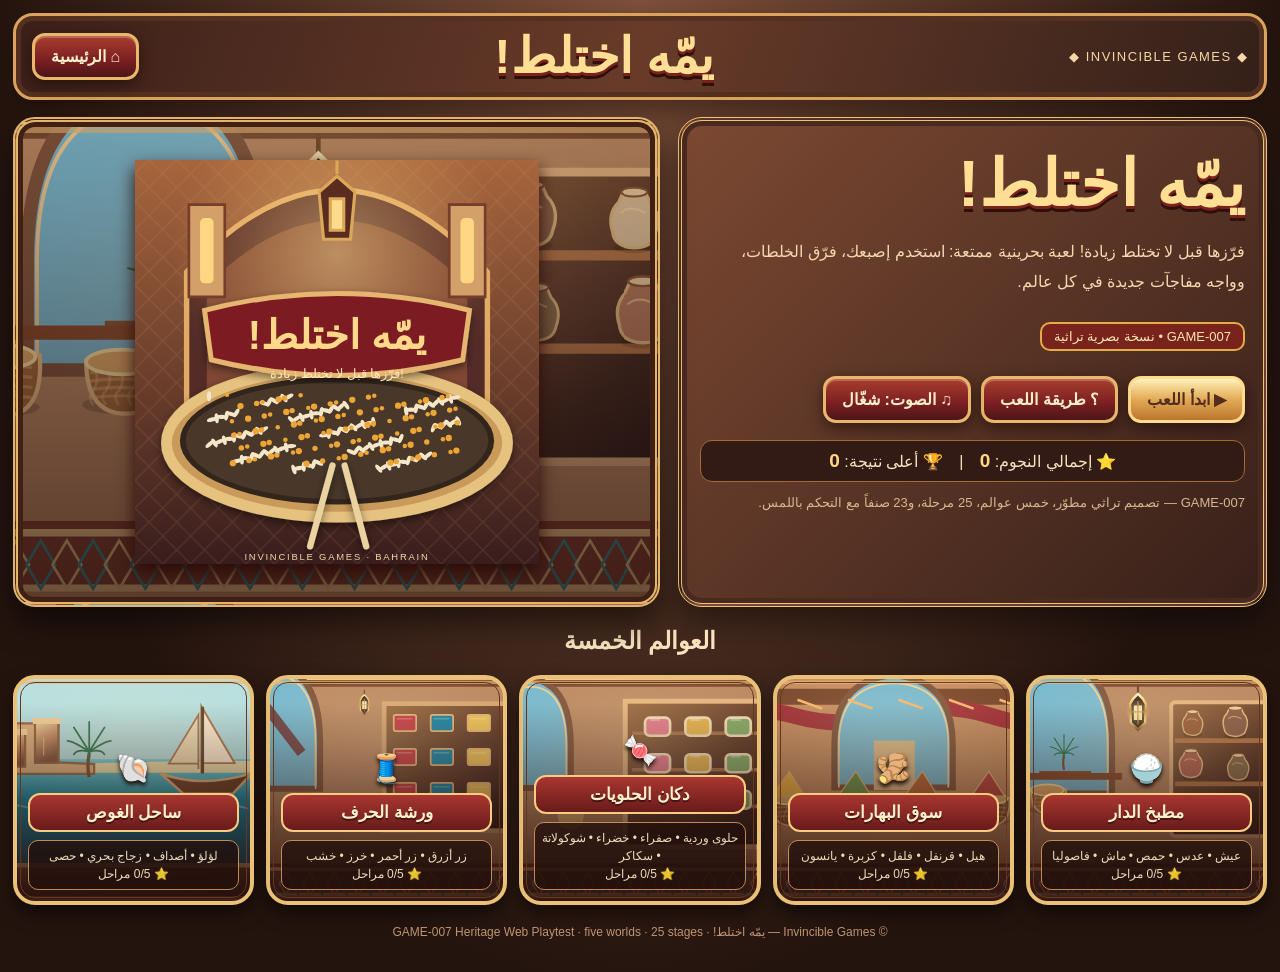
==== game-007/index.html @ e8e4588f "release(game007): stage enhanced Bahraini heritage UI and five illustrated world cards" ====
<!DOCTYPE html><html lang="ar" dir="rtl"><head><meta charset="utf-8"><meta name="viewport" content="width=device-width, initial-scale=1, maximum-scale=1, user-scalable=no"><title>يمّه اختلط! — Heritage Visual Playtest | Invincible Games</title><style>
:root{--gold:#ffd181;--cream:#f7e4bf;--red:#7b1d1f;--dark:#23140f}*{box-sizing:border-box}body{margin:0;background:radial-gradient(ellipse at 50% 10%,#6f3a25,#1d110f 75%);color:var(--cream);font-family:Tahoma,'Segoe UI',sans-serif}button{font:inherit;cursor:pointer;color:var(--cream);border:1px solid #b78043;background:linear-gradient(#81302b,#531717);box-shadow:inset 0 2px #ffffff30,0 4px 12px #0005;border-radius:13px;padding:11px 16px;font-weight:bold}button:hover{filter:brightness(1.17)}button:focus-visible{outline:3px solid #fff}button:disabled{opacity:.42;cursor:not-allowed}.gold{background:linear-gradient(#ffdb84,#c28a37);color:#4a2114;border-color:#ffe7a6}.active{outline:2px solid #ffd27e}.shell{max-width:1250px;margin:auto;padding:13px}.top{display:flex;align-items:center;justify-content:space-between;gap:9px;flex-wrap:wrap}.brand{font-size:13px;color:#f6d7a5;letter-spacing:.11em}.title{font-weight:900;font-size:clamp(24px,4.5vw,49px);color:#ffd67a;text-shadow:0 3px #721d17,0 5px #230a09}.panel{background:linear-gradient(140deg,#5c3024ee,#2a1713f5);border:2px solid #b58245;border-radius:19px;box-shadow:0 14px 35px #0007,inset 0 0 0 4px #27120c;padding:18px}.hidden{display:none!important}.hero{display:grid;grid-template-columns:1.18fr 1fr;gap:16px;min-height:490px;margin-top:17px}.heroimg{background:linear-gradient(transparent 57%,#2b1516bf),url('assets/W01_Kitchen/background.svg') center/cover;border-radius:15px;border:2px solid #b88545;min-height:380px}.hero h1{font-size:clamp(36px,5vw,66px);margin:8px 0 0;color:#ffd783;text-shadow:0 3px 0 #6d151a}.sub{color:#f4d7af;line-height:1.9}.actions{display:flex;gap:10px;flex-wrap:wrap;margin:17px 0}.worldgrid{display:grid;grid-template-columns:repeat(5,minmax(0,1fr));gap:10px}.world{padding:14px 8px;min-height:140px;display:flex;flex-direction:column;justify-content:space-between;align-items:center;gap:8px}.world .emoji{font-size:40px}.world small{font-weight:normal;opacity:.9}.world.locked{filter:grayscale(1);opacity:.68}.world.active{background:linear-gradient(#a56532,#69301e)}.strip{text-align:center;margin:15px 0;color:#dab781}.hud{display:flex;gap:9px;align-items:center;justify-content:space-between;flex-wrap:wrap;margin:13px 0}.stat{background:#331b15;border:1px solid #a56b34;padding:9px 13px;border-radius:12px;min-width:100px;text-align:center}.stat b{color:#ffd887;font-size:19px}.canvaswrap{position:relative;border:5px solid #a87540;border-radius:20px;overflow:hidden;box-shadow:0 15px 35px #0008;background:#4f372b}canvas{width:100%;display:block;aspect-ratio:1100/610;touch-action:none}.controls{display:flex;align-items:center;justify-content:space-between;gap:12px;flex-wrap:wrap;margin-top:12px}.controls .group{display:flex;align-items:center;gap:8px;flex-wrap:wrap}.helper{color:#d7b792;font-size:13px}.results{text-align:center;max-width:650px;margin:38px auto}.results h2{font-size:40px;color:#fbd079}.stars{font-size:49px;color:#ffd36e;letter-spacing:12px}.modalbg{position:fixed;inset:0;background:#130908dd;display:flex;align-items:center;justify-content:center;padding:14px;z-index:5}.modal{max-width:490px;width:100%;text-align:center}.footer{text-align:center;margin:20px;color:#bf9672;font-size:12px}input[type=range]{accent-color:#eabb6f}kbd{background:#332016;border:1px solid #b38252;padding:2px 6px;border-radius:5px} @media(max-width:760px){.hero{grid-template-columns:1fr}.heroimg{min-height:230px;order:-1}.worldgrid{grid-template-columns:repeat(2,1fr)}.world{min-height:118px}.shell{padding:8px}.hud{gap:5px}.stat{min-width:65px;padding:5px 7px;font-size:11px}.stat b{font-size:15px}.controls{justify-content:center}}
<style>
:root{--red:#84231f;--gold:#e7ab45;--ivory:#f3dbac;--wood:#512d20}
body{background:radial-gradient(ellipse at 50% 0%,#80513b,#24140e 72%)}
.shell{max-width:1320px}
.top{padding:12px 16px;background:linear-gradient(110deg,#3b2019,#683b29,#342019);border:3px solid #dba35b;border-radius:20px;box-shadow:0 12px 28px #160b0880,inset 0 0 0 5px #53301f}
.panel{border:4px double #efc478;border-radius:24px;box-shadow:0 14px 35px #0007,inset 0 0 0 5px #492a20;background:linear-gradient(135deg,#7c4932,#372019)}
.title,.hero h1,.results h2{color:#ffdf94;text-shadow:0 3px #7c211c,0 6px #2e100b}
.hero{grid-template-columns:1fr 1.1fr;gap:18px}
.heroimg{position:relative;background:linear-gradient(180deg,#200d0724,#200e0ea6),url('assets/W01_Kitchen/background.svg') center/cover;border:5px double #e4b568;border-radius:22px;box-shadow:inset 0 0 0 5px #402014,0 16px 30px #0008}
.heroimg:after{content:"";position:absolute;inset:8% 17%;background:url('../menu_art.svg') center/contain no-repeat;filter:drop-shadow(0 8px 9px #2b0b07);pointer-events:none}
button{border:3px solid #e9b76b;background:linear-gradient(#a83e30,#7a1e21 60%,#4b1617);color:#fff0ca;box-shadow:inset 0 2px #fff5d23c,0 5px 15px #17090599}
button.gold{background:linear-gradient(#fff0b7,#e2aa56,#bc762d);border-color:#ffdb8d;color:#522d1c}
.worldgrid{gap:12px}
.world{min-height:230px;position:relative;overflow:hidden;justify-content:flex-end;border:4px solid #eac177;outline:1px solid #69371d;outline-offset:-8px;border-radius:22px;box-shadow:0 9px 18px #0008;padding:11px}
.world .emoji{font-size:28px;filter:drop-shadow(0 3px 2px #1c0d08)}
.world b{display:block;width:100%;padding:7px 4px;border:2px solid #f6cc81;border-radius:12px;background:linear-gradient(#a93630,#691b1b);text-shadow:0 2px #461412;font-size:17px}
.world small{display:block;width:100%;border-radius:10px;border:1px solid #ce9559;padding:6px;background:#24110cdf;font-size:12px;line-height:1.5}
.worldgrid:not(#levelGrid) .world:nth-child(1){background-image:linear-gradient(0deg,#260f0ce6,#260f0c00 89%),url('assets/W01_Kitchen/background.svg');background-size:cover;background-position:center}
.worldgrid:not(#levelGrid) .world:nth-child(2){background-image:linear-gradient(0deg,#260f0ce6,#260f0c00 89%),url('assets/W02_Spice_Market/background.svg');background-size:cover;background-position:center}
.worldgrid:not(#levelGrid) .world:nth-child(3){background-image:linear-gradient(0deg,#260f0ce6,#260f0c00 89%),url('assets/W03_Sweets/background.svg');background-size:cover;background-position:center}
.worldgrid:not(#levelGrid) .world:nth-child(4){background-image:linear-gradient(0deg,#260f0ce6,#260f0c00 89%),url('assets/W04_Crafts/background.svg');background-size:cover;background-position:center}
.worldgrid:not(#levelGrid) .world:nth-child(5){background-image:linear-gradient(0deg,#260f0ce6,#260f0c00 89%),url('assets/W05_Pearl_Coast/background.svg');background-size:cover;background-position:center}
#levelGrid .world{min-height:170px;background:linear-gradient(125deg,#522a1d,#8b3a29)!important}
.canvaswrap{border:7px ridge #e7ab45;border-radius:24px;box-shadow:0 18px 40px #0009}
.hud .stat{border:2px solid #dba45c;background:linear-gradient(#76412e,#321c16)}
.results{border:6px double #e7b761;padding:30px}
.playtest-tag{display:inline-block;background:#79231d;color:#ffe7b0;border:2px solid #e7ab45;border-radius:10px;padding:5px 12px;font-size:13px;margin-block:8px}
@media(max-width:760px){.hero{grid-template-columns:1fr}.heroimg{min-height:250px;order:-1}.worldgrid{grid-template-columns:repeat(2,minmax(0,1fr))}.world{min-height:186px;padding:8px}.world b{font-size:14px}.world small{font-size:11px}.canvaswrap{border-width:3px}}
</style></head><body><div class="shell"><header class="top"><span class="brand">◆ INVINCIBLE GAMES ◆</span><div class="title">يمّه اختلط!</div><button id="homeBtn">⌂ الرئيسية</button></header>
<section id="menu"><div class="hero"><div class="panel"><h1>يمّه اختلط!</h1><p class="sub">فرّزها قبل لا تختلط زيادة! لعبة بحرينية ممتعة: استخدم إصبعك، فرّق الخلطات، وواجه مفاجآت جديدة في كل عالم.</p><span class="playtest-tag">GAME-007 • نسخة بصرية تراثية</span><div class="actions"><button class="gold" id="startBtn">▶ ابدأ اللعب</button><button id="helpBtn">؟ طريقة اللعب</button><button id="muteBtn">♫ الصوت: شغّال</button></div><div class="stat">⭐ إجمالي النجوم: <b id="totalStars">0</b> <span style="margin:0 12px">|</span> 🏆 أعلى نتيجة: <b id="bestScore">0</b></div><p class="helper">GAME-007 — تصميم تراثي مطوّر، خمس عوالم، 25 مرحلة، و23 صنفاً مع التحكم باللمس.</p></div><div class="heroimg" role="img" aria-label="تصميم تراثي بحريني للجدة والطفل وشعار اللعبة"></div></div><h2 style="text-align:center">العوالم الخمسة</h2><div class="worldgrid" id="worldGrid"></div></section>
<section id="levels" class="hidden"><div class="panel" style="text-align:center;margin-top:20px"><h2 id="levelWorldTitle" class="title"></h2><p class="sub">اختر المرحلة — النجوم والتقدم محفوظة على جهازك</p><div id="levelGrid" class="worldgrid" style="margin:20px 0"></div><div class="actions" style="justify-content:center"><button id="backWorlds">← العوالم</button></div></div></section><section id="game" class="hidden"><div class="hud"><div class="stat">🌍 <span id="worldLabel">مطبخ الدار</span></div><div class="stat">مرحلة <b id="levelLabel">1</b></div><div class="stat">⏳ <b id="timeLabel">01:00</b></div><div class="stat">🏆 <b id="scoreLabel">0</b></div><div class="stat">🔥 كومبو <b id="comboLabel">0</b></div><button id="pauseBtn">Ⅱ إيقاف</button></div><div class="canvaswrap"><canvas id="board" width="1100" height="610" aria-label="منطقة اللعب لفرز الأشياء بسحب الإصبع أو الماوس"></canvas></div><div class="controls"><div class="group"><strong>☝️ اسحب بإصبعك أو الماوس لدفع الأشياء — يدعم أكثر من إصبع</strong></div><div class="group"><button id="restartBtn">↻ إعادة</button><button id="finishBtn">إنهاء الجولة</button></div></div><p class="helper" id="modeHelp"></p></section>
<section id="results" class="hidden"><div class="panel results"><h2 id="resultTitle">خلصت الجولة!</h2><div class="stars" id="stars">★★★</div><h2>🏆 <span id="finalScore">0</span></h2><p id="resultDetails" class="sub"></p><div class="actions" style="justify-content:center"><button class="gold" id="nextBtn">المستوى التالي ←</button><button id="againBtn">↻ العب مرة ثانية</button><button id="returnBtn">⌂ العوالم</button></div></div></section><div class="footer">© Invincible Games — يمّه اختلط! · GAME-007 Heritage Web Playtest · five worlds · 25 stages</div></div>
<div class="modalbg hidden" id="modal"><div class="panel modal"><h2 id="modalTitle">طريقة اللعب</h2><p id="modalBody" class="sub"></p><button class="gold" id="closeModal">تمام</button></div></div>
<script>
(()=>{'use strict';const $=id=>document.getElementById(id),W=1100,H=610,c=$('board'),cx=c.getContext('2d');const worlds=[
{name:'مطبخ الدار',icon:'🍚',sub:'عيش • عدس • حمص • ماش • فاصوليا',types:[['عيش','#f2e6ca','rice'],['عدس','#f4a535','round'],['حمص','#dfc589','round'],['ماش','#8eae57','oval'],['فاصوليا','#a83a45','oval']],bg:['#6c4832','#38241d']},
{name:'سوق البهارات',icon:'🫚',sub:'هيل • قرنفل • فلفل • كزبرة • يانسون',types:[['هيل','#acb66b','oval'],['قرنفل','#6d3120','long'],['فلفل','#342722','round'],['كزبرة','#ceaf62','round'],['يانسون','#9b6b38','star']],bg:['#77452b','#3b211a']},
{name:'دكان الحلويات',icon:'🍬',sub:'حلوى وردية • صفراء • خضراء • شوكولاتة • سكاكر',types:[['حلوى وردية','#ee7898','square'],['حلوى صفراء','#eac747','square'],['حلوى خضراء','#96bb6b','square'],['شوكولاتة','#6b3e2d','square'],['سكاكر','#f47e35','round']],bg:['#874b5d','#392338']},
{name:'ورشة الحرف',icon:'🧵',sub:'زر أزرق • زر أحمر • خرز • خشب',types:[['زر أزرق','#358fc1','button'],['زر أحمر','#df555b','button'],['خرز لؤلؤي','#f1e6cf','round'],['خرز خشبي','#ba8b55','button']],bg:['#845c42','#403024']},
{name:'ساحل الغوص',icon:'🐚',sub:'لؤلؤ • أصداف • زجاج بحري • حصى',types:[['لؤلؤ','#f2ebd8','round'],['أصداف','#eac29a','shell'],['زجاج بحري','#49b6bd','square'],['حصى','#94877a','oval']],bg:['#446c77','#24434c']}
];
let save={unlocked:0,stars:{},best:0};try{Object.assign(save,JSON.parse(localStorage.getItem('yimma_save')||'{}'))}catch(e){}const persist=()=>{try{localStorage.setItem('yimma_save',JSON.stringify(save))}catch(e){}};let scene='menu',world=0,level=1,muted=false,paused=false,active=new Map(),grabbing=new Map(),grains=[],particles=[],score=0,combo=0,correct=0,wrong=0,time=60,dropTime=0,last=performance.now(),audio=null;
function sound(freq=500,dur=.07,kind='sine',vol=.028){if(muted)return;try{audio??=new(window.AudioContext||window.webkitAudioContext)();let o=audio.createOscillator(),g=audio.createGain();o.type=kind;o.frequency.setValueAtTime(freq,audio.currentTime);o.frequency.exponentialRampToValueAtTime(Math.max(freq*.65,40),audio.currentTime+dur);g.gain.setValueAtTime(vol,audio.currentTime);g.gain.exponentialRampToValueAtTime(.0001,audio.currentTime+dur);o.connect(g);g.connect(audio.destination);o.start();o.stop(audio.currentTime+dur)}catch(e){}}
function view(name){scene=name;['menu','levels','game','results'].forEach(id=>$(id).classList.toggle('hidden',id!==name));$('homeBtn').style.visibility=name==='menu'?'hidden':'visible'}function refreshMenu(){
 let total=Object.values(save.stars||{}).reduce((a,b)=>a+b,0);
 $('totalStars').textContent=total;
 $('bestScore').textContent=save.best;
 let html='';
 worlds.forEach((w,i)=>{let cleared=0;for(let l=1;l<=5;l++)if((save.stars[i+'-'+l]||0)>0)cleared++;html+='<button class="world" data-world="'+i+'"><span class="emoji">'+w.icon+'</span><b>'+w.name+'</b><small>'+w.sub+'<br>⭐ '+cleared+'/5 مراحل</small></button>';});
 $('worldGrid').innerHTML=html;
 document.querySelectorAll('[data-world]').forEach(b=>b.onclick=()=>showLevels(+b.dataset.world));
}
function showLevels(w){
 world=w;scene='levels';view('levels');
 $('levelWorldTitle').textContent=worlds[w].icon+' '+worlds[w].name;
 let html='';
 for(let l=1;l<=5;l++){
  let unlocked=l===1||(save.stars[w+'-'+(l-1)]||0)>0;
  let stars=save.stars[w+'-'+l]||0;
  html+='<button data-stage="'+l+'" class="world '+(unlocked?'':'locked')+'" '+(unlocked?'':'disabled')+'><b>المرحلة '+l+'</b><span class="emoji">'+(unlocked?'⭐':'🔒')+'</span><small>'+(stars?'★'.repeat(stars)+'☆'.repeat(3-stars):unlocked?'جاهزة للعب':'مقفلة')+'</small></button>';
 }
 $('levelGrid').innerHTML=html;
 document.querySelectorAll('[data-stage]').forEach(b=>b.onclick=()=>begin(w,+b.dataset.stage));
}
$('backWorlds').onclick=()=>{view('menu');refreshMenu()};
function showModal(t,body){$('modalTitle').textContent=t;$('modalBody').textContent=body;$('modal').classList.remove('hidden')}$('closeModal').onclick=()=>$('modal').classList.add('hidden');$('helpBtn').onclick=()=>showModal('شلون تلعب؟','المس الحبة واسحبها مباشرةً إلى الصندوق المطابق، أو مرّر إصبعك لدفع عدة حبات معاً. تقدر تلعب بإصبعين أو أكثر، وعلى الكمبيوتر تستخدم الماوس. العودين انشالوا بالكامل.');$('muteBtn').onclick=()=>{muted=!muted;$('muteBtn').textContent=muted?'♪ الصوت: مطفي':'♫ الصوت: شغّال'};
$('modeHelp').textContent='المس واسحب لدفع الحبوب مباشرة إلى صندوقها الصحيح — بدون عيدان.';
const rand=(a,b)=>a+Math.random()*(b-a),clamp=(n,a,b)=>Math.min(b,Math.max(a,n));function addGrain(){let t=Math.floor(Math.random()*worlds[world].types.length);grains.push({x:rand(270,825),y:rand(76,315),vx:rand(-8,8),vy:rand(-8,8),angle:rand(0,6.28),type:t,age:0,done:false,r:world===3?7.4:world===4?7:5.5})}function begin(w=world,l=level){world=w;level=l;time=Math.max(42,80-world*4-level*7);score=0;correct=wrong=combo=0;dropTime=5;grains=[];particles=[];active.clear();grabbing.clear();for(let i=0;i<64+world*10+level*3;i++)addGrain();$('worldLabel').textContent=worlds[world].name;$('levelLabel').textContent=level;paused=false;view('game');updateHud();sound(620,.22,'triangle')}
function start(){begin(world,level)}$('startBtn').onclick=()=>{view('menu');document.getElementById('worldGrid').scrollIntoView({behavior:'smooth'});};$('homeBtn').onclick=()=>{paused=false;view('menu');refreshMenu()};$('restartBtn').onclick=start;$('pauseBtn').onclick=()=>{paused=!paused;$('pauseBtn').textContent=paused?'▶ متابعة':'Ⅱ إيقاف'};$('finishBtn').onclick=()=>finish();$('againBtn').onclick=start;$('returnBtn').onclick=()=>showLevels(world);$('nextBtn').onclick=()=>{if(level>=5){showLevels(world)}else begin(world,level+1)};
function updateHud(){$('timeLabel').textContent=`${String(Math.floor(time/60)).padStart(2,'0')}:${String(Math.max(0,Math.ceil(time)%60)).padStart(2,'0')}`;$('scoreLabel').textContent=score.toLocaleString('en');$('comboLabel').textContent=combo}
function finish(){if(scene!=='game')return;let ratio=correct/Math.max(correct+wrong,1),target=16+level*3,stars=correct>=target?(ratio>=.9&&wrong===0?3:ratio>=.7?2:1):0;let key=world+'-'+level;save.stars[key]=Math.max(save.stars[key]||0,stars);save.best=Math.max(save.best,score);if(stars>0)save.unlocked=4;persist();$('stars').textContent='★'.repeat(stars)+'☆'.repeat(3-stars);$('resultTitle').textContent=stars?'يعطيك العافية!':'يمّه! حاول مرة ثانية';$('finalScore').textContent=score.toLocaleString('en');$('resultDetails').textContent=`${worlds[world].name} · المرحلة ${level} · فرز صحيح: ${correct} · أخطاء: ${wrong} · دقة: ${Math.round(ratio*100)}٪`;$('nextBtn').disabled=stars===0;$('nextBtn').textContent=level===5?'العالم التالي ←':'المرحلة التالية ←';view('results');sound(stars?880:260,.4,'triangle',.07)}
function pointer(e){let r=c.getBoundingClientRect();return{x:(e.clientX-r.left)*W/r.width,y:(e.clientY-r.top)*H/r.height}}
function sweep(a,b){let dx=b.x-a.x,dy=b.y-a.y,d=Math.hypot(dx,dy);if(d<.3)return;let ux=dx/d,uy=dy/d,steps=Math.max(1,Math.ceil(d/16));for(let step=1;step<=steps;step++){let px=a.x+dx*step/steps,py=a.y+dy*step/steps;for(let g of grains){let xx=g.x-px,yy=g.y-py,dist=Math.hypot(xx,yy),reach=27+g.r;if(dist>=reach)continue;let nx=dist>.01?xx/dist:ux,ny=dist>.01?yy/dist:uy,amount=Math.min(7,(reach-dist)*.5);g.x+=nx*amount+ux*Math.min(7,d/steps*.35);g.y+=ny*amount+uy*Math.min(7,d/steps*.35);g.vx+=ux*Math.min(190,d*1.6);g.vy+=uy*Math.min(190,d*1.6)}}}
c.addEventListener('pointerdown',e=>{if(scene!=='game'||paused)return;e.preventDefault();c.setPointerCapture(e.pointerId);let p=pointer(e);active.set(e.pointerId,p);let closest=null,dmin=32;for(let g of grains){if(g.done)continue;let d=Math.hypot(g.x-p.x,g.y-p.y);if(d<dmin){closest=g;dmin=d}}if(closest)grabbing.set(e.pointerId,closest)});
c.addEventListener('pointermove',e=>{if(!active.has(e.pointerId)||paused)return;e.preventDefault();let p=pointer(e),g=grabbing.get(e.pointerId);if(g&&!g.done){g.x=clamp(p.x,24,1076);g.y=clamp(p.y,37,572);g.vx=0;g.vy=0}else sweep(active.get(e.pointerId),p);active.set(e.pointerId,p)});
['pointerup','pointercancel','lostpointercapture'].forEach(ev=>c.addEventListener(ev,e=>{active.delete(e.pointerId);grabbing.delete(e.pointerId)}));
addEventListener('keydown',e=>{if(scene==='game'&&e.key==='Escape')$('pauseBtn').click()});
function update(dt){time-=dt;dropTime-=dt;if(time<=0){time=0;finish();return}if(correct>=16+level*3){finish();return}if(dropTime<=0){dropTime=Math.max(2.6,6-world*.48-level*.23);if(grains.length<235)for(let i=0;i<10+world*2;i++)addGrain();sound(300,.045,'triangle',.01)}for(let g of grains){if(g.done)continue;g.age+=dt;g.vx*=Math.pow(.87,dt*60);g.vy*=Math.pow(.87,dt*60);g.x+=g.vx*dt;g.y+=g.vy*dt;g.x=clamp(g.x,24,1076);g.y=clamp(g.y,37,572);
// Three collection bays at the bottom: objects must be deliberately pushed into a matching bay.
if(g.y>505 && g.x>20 && g.x<1080){let bay=Math.floor((g.x-20)/214),max=worlds[world].types.length;if(bay>=max)bay=-1;if(bay>=0){g.done=true;let ok=bay===g.type;if(ok){correct++;combo++;score+=100+Math.min(combo,20)*12;sound(680+combo*22,.075,'sine',.025)}else{wrong++;combo=0;score=Math.max(0,score-45);sound(190,.13,'triangle',.026)}for(let i=0;i<6;i++)particles.push({x:g.x,y:g.y,vx:rand(-80,80),vy:rand(-110,-20),life:.5,color:ok?'#ffe08d':'#e85f56'});}}
}
grains=grains.filter(g=>!g.done);for(let p of particles){p.x+=p.vx*dt;p.y+=p.vy*dt;p.life-=dt}particles=particles.filter(p=>p.life>0);updateHud()}
function rr(x,y,w,h,r,fill){cx.fillStyle=fill;cx.beginPath();cx.roundRect(x,y,w,h,r);cx.fill()}function txt(str,x,y,size=20,color='#fff2db',align='center'){cx.font=`bold ${size}px Tahoma, sans-serif`;cx.textAlign=align;cx.fillStyle=color;cx.fillText(str,x,y)}function drawGrain(g){let type=worlds[world].types[g.type],shape=type[2];cx.save();cx.translate(g.x,g.y);cx.rotate(g.angle);cx.shadowColor='#16090399';cx.shadowBlur=3;cx.shadowOffsetY=2;cx.fillStyle=type[1];cx.beginPath();if(shape==='rice'||shape==='oval'||shape==='long'){cx.ellipse(0,0,shape==='rice'?8:shape==='long'?9:7,shape==='rice'?2.8:shape==='long'?3:4.8,0,0,Math.PI*2);cx.fill()}else if(shape==='star'){for(let k=0;k<8;k++){let a=k*Math.PI/4;cx.moveTo(0,0);cx.lineTo(Math.cos(a)*10,Math.sin(a)*10)}cx.fill()}else if(shape==='square'){rr(-6,-6,12,12,3,type[1])}else if(shape==='shell'){cx.ellipse(0,0,8,6,0,0,Math.PI*2);cx.fill();cx.strokeStyle='#9f7656';cx.lineWidth=.65;for(let i=-2;i<=2;i++){cx.beginPath();cx.moveTo(0,5);cx.lineTo(i*3,-4);cx.stroke()}}else{cx.arc(0,0,g.r,0,Math.PI*2);cx.fill();if(shape==='button'){cx.fillStyle='#e1bc99';cx.beginPath();cx.arc(-2,0,1,0,Math.PI*2);cx.arc(2,0,1,0,Math.PI*2);cx.fill()}}cx.shadowBlur=0;cx.globalAlpha=.34;cx.fillStyle='#fff';cx.beginPath();cx.ellipse(-1.7,-1.7,2,1,0,0,6.283);cx.fill();cx.restore()}
function render(){if(scene!=='game')return;const w=worlds[world],gr=cx.createLinearGradient(0,0,1100,610);gr.addColorStop(0,w.bg[0]);gr.addColorStop(1,w.bg[1]);rr(0,0,W,H,0,'#22130d');rr(11,10,1078,590,15,'#ab7844');rr(20,19,1060,573,10,gr);cx.strokeStyle='#ffffff09';for(let i=0;i<19;i++){cx.beginPath();cx.moveTo(25,25+i*31);cx.lineTo(1070,25+i*31);cx.stroke()}rr(238,35,624,34,9,'#2e1716bc');txt(`✦ ${w.name} ✦     —     خلّص الفرز قبل الوقت!`,550,58,18,'#f7d69b');
// Four or five distinct collection bays, matching the full 23-type game.
for(let i=0;i<worlds[world].types.length;i++){
 let bx=20+i*214,type=w.types[i];
 rr(bx,500,202,82,13,'#160c0ad9');
 cx.strokeStyle='#d8a44d';cx.lineWidth=3;cx.strokeRect(bx+4,504,194,74);
 txt(type[0],bx+101,527,worlds[world].types.length===5?16:20,'#fff0d0');
 rr(bx+65,546,72,6,3,type[1]);
}
txt('اسحب الأصناف إلى الصندوق المطابق',550,466,17,'#ecd4b0');
for(let g of grains)drawGrain(g);for(let p of particles){cx.globalAlpha=Math.max(0,p.life*2);cx.fillStyle=p.color;cx.beginPath();cx.arc(p.x,p.y,3,0,6.283);cx.fill()}cx.globalAlpha=1;for(let p of active.values()){cx.beginPath();cx.arc(p.x,p.y,27,0,Math.PI*2);cx.strokeStyle='#ffdb8a99';cx.lineWidth=3;cx.stroke()}if(paused){rr(0,0,W,H,0,'#100907bb');txt('اللعبة متوقفة',550,282,46,'#ffe0a1');txt('اضغط متابعة عشان تكمل',550,325,21)}}function loop(now){let dt=Math.min(.033,(now-last)/1000);last=now;if(scene==='game'){if(!paused)update(dt);render()}requestAnimationFrame(loop)}refreshMenu();requestAnimationFrame(loop);
})();</script></body></html>
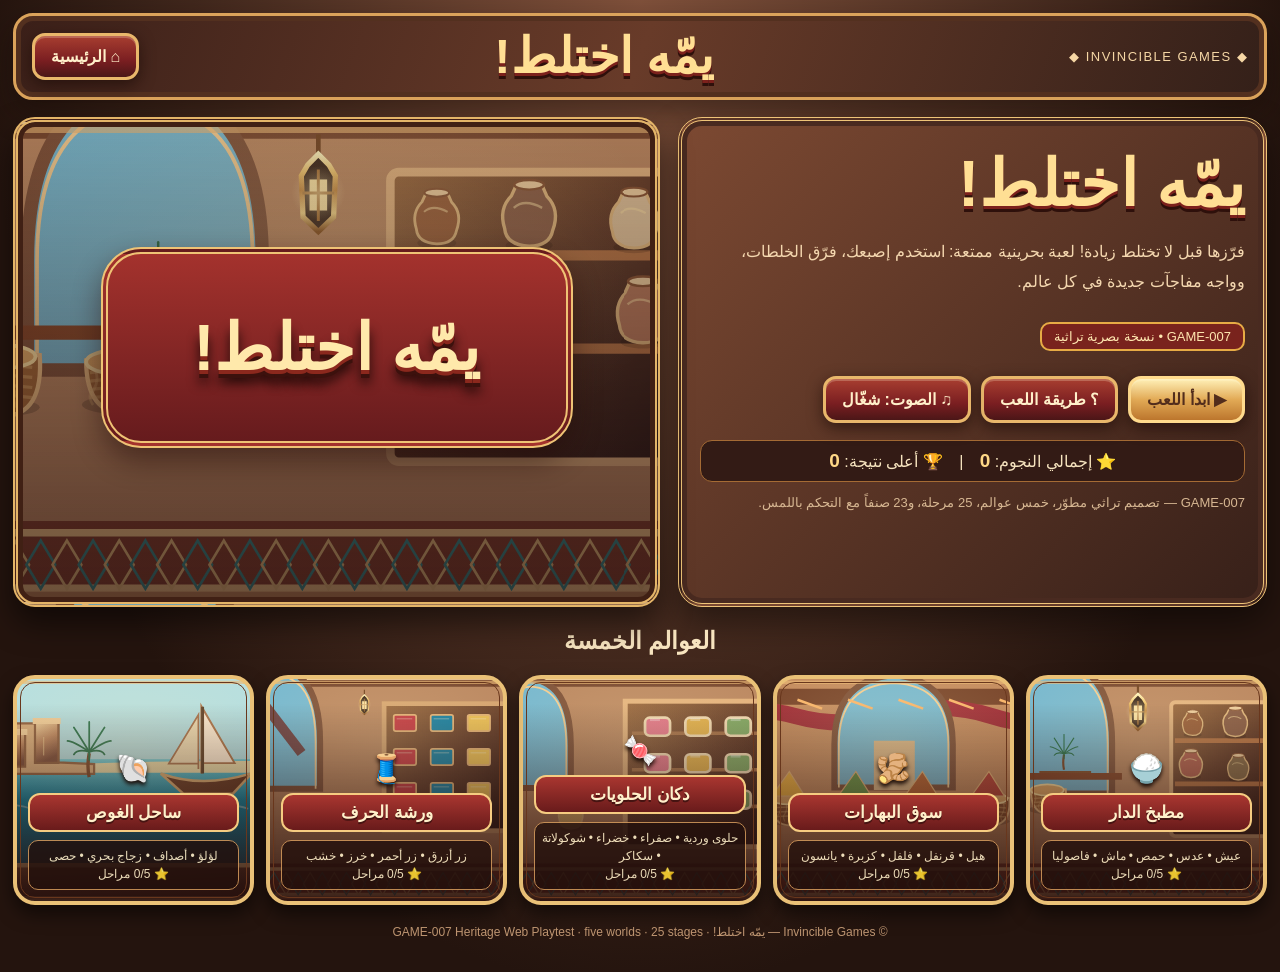
==== commit e6b1a0ee: "art(game007): remove legacy crossed-stick emblem from updated touch-only menu" ====
--- a/game-007/index.html
+++ b/game-007/index.html
@@ -9,7 +9,7 @@
 .title,.hero h1,.results h2{color:#ffdf94;text-shadow:0 3px #7c211c,0 6px #2e100b}
 .hero{grid-template-columns:1fr 1.1fr;gap:18px}
 .heroimg{position:relative;background:linear-gradient(180deg,#200d0724,#200e0ea6),url('assets/W01_Kitchen/background.svg') center/cover;border:5px double #e4b568;border-radius:22px;box-shadow:inset 0 0 0 5px #402014,0 16px 30px #0008}
-.heroimg:after{content:"";position:absolute;inset:8% 17%;background:url('../menu_art.svg') center/contain no-repeat;filter:drop-shadow(0 8px 9px #2b0b07);pointer-events:none}
+.heroimg:after{content:"يمّه اختلط!";position:absolute;inset:26% 13% 32%;display:flex;align-items:center;justify-content:center;direction:rtl;font-size:clamp(34px,5vw,70px);font-weight:900;color:#ffe9ab;text-shadow:0 4px #8b281d,0 8px #3c110d,0 13px 12px #1f0907;background:linear-gradient(#a4322d,#661b1d);border:7px double #efc375;border-radius:40px;box-shadow:0 13px 28px #220b087d;pointer-events:none}
 button{border:3px solid #e9b76b;background:linear-gradient(#a83e30,#7a1e21 60%,#4b1617);color:#fff0ca;box-shadow:inset 0 2px #fff5d23c,0 5px 15px #17090599}
 button.gold{background:linear-gradient(#fff0b7,#e2aa56,#bc762d);border-color:#ffdb8d;color:#522d1c}
 .worldgrid{gap:12px}
@@ -41,6 +41,20 @@
 {name:'ورشة الحرف',icon:'🧵',sub:'زر أزرق • زر أحمر • خرز • خشب',types:[['زر أزرق','#358fc1','button'],['زر أحمر','#df555b','button'],['خرز لؤلؤي','#f1e6cf','round'],['خرز خشبي','#ba8b55','button']],bg:['#845c42','#403024']},
 {name:'ساحل الغوص',icon:'🐚',sub:'لؤلؤ • أصداف • زجاج بحري • حصى',types:[['لؤلؤ','#f2ebd8','round'],['أصداف','#eac29a','shell'],['زجاج بحري','#49b6bd','square'],['حصى','#94877a','oval']],bg:['#446c77','#24434c']}
 ];
+const assetWorlds=["W01_Kitchen","W02_Spice_Market","W03_Sweets","W04_Crafts","W05_Pearl_Coast"];
+const assetKinds=[
+ ["Rice","Lentil","Chickpea","MungBean","KidneyBean"],
+ ["Cardamom","Clove","Peppercorn","Coriander","StarAnise"],
+ ["PinkSweet","YellowSweet","GreenSweet","Chocolate","CandyBall"],
+ ["BlueButton","RedButton","PearlBead","WoodBead"],
+ ["Pearl","Shell","SeaGlass","Stone"]
+];
+const visualAssets=assetWorlds.map((folder,i)=>{
+  const root="assets/"+folder+"/";
+  const load=p=>{const im=new Image();im.src=root+p;return im};
+  return {background:load("background.svg"),tray:load("tray.svg"),basket:load("basket_1.svg"),items:assetKinds[i].map(k=>load("item_"+k+".svg"))};
+});
+const hasImage=im=>im&&im.complete&&im.naturalWidth>0;
 let save={unlocked:0,stars:{},best:0};try{Object.assign(save,JSON.parse(localStorage.getItem('yimma_save')||'{}'))}catch(e){}const persist=()=>{try{localStorage.setItem('yimma_save',JSON.stringify(save))}catch(e){}};let scene='menu',world=0,level=1,muted=false,paused=false,active=new Map(),grabbing=new Map(),grains=[],particles=[],score=0,combo=0,correct=0,wrong=0,time=60,dropTime=0,last=performance.now(),audio=null;
 function sound(freq=500,dur=.07,kind='sine',vol=.028){if(muted)return;try{audio??=new(window.AudioContext||window.webkitAudioContext)();let o=audio.createOscillator(),g=audio.createGain();o.type=kind;o.frequency.setValueAtTime(freq,audio.currentTime);o.frequency.exponentialRampToValueAtTime(Math.max(freq*.65,40),audio.currentTime+dur);g.gain.setValueAtTime(vol,audio.currentTime);g.gain.exponentialRampToValueAtTime(.0001,audio.currentTime+dur);o.connect(g);g.connect(audio.destination);o.start();o.stop(audio.currentTime+dur)}catch(e){}}
 function view(name){scene=name;['menu','levels','game','results'].forEach(id=>$(id).classList.toggle('hidden',id!==name));$('homeBtn').style.visibility=name==='menu'?'hidden':'visible'}function refreshMenu(){
@@ -67,7 +81,7 @@
 $('backWorlds').onclick=()=>{view('menu');refreshMenu()};
 function showModal(t,body){$('modalTitle').textContent=t;$('modalBody').textContent=body;$('modal').classList.remove('hidden')}$('closeModal').onclick=()=>$('modal').classList.add('hidden');$('helpBtn').onclick=()=>showModal('شلون تلعب؟','المس الحبة واسحبها مباشرةً إلى الصندوق المطابق، أو مرّر إصبعك لدفع عدة حبات معاً. تقدر تلعب بإصبعين أو أكثر، وعلى الكمبيوتر تستخدم الماوس. العودين انشالوا بالكامل.');$('muteBtn').onclick=()=>{muted=!muted;$('muteBtn').textContent=muted?'♪ الصوت: مطفي':'♫ الصوت: شغّال'};
 $('modeHelp').textContent='المس واسحب لدفع الحبوب مباشرة إلى صندوقها الصحيح — بدون عيدان.';
-const rand=(a,b)=>a+Math.random()*(b-a),clamp=(n,a,b)=>Math.min(b,Math.max(a,n));function addGrain(){let t=Math.floor(Math.random()*worlds[world].types.length);grains.push({x:rand(270,825),y:rand(76,315),vx:rand(-8,8),vy:rand(-8,8),angle:rand(0,6.28),type:t,age:0,done:false,r:world===3?7.4:world===4?7:5.5})}function begin(w=world,l=level){world=w;level=l;time=Math.max(42,80-world*4-level*7);score=0;correct=wrong=combo=0;dropTime=5;grains=[];particles=[];active.clear();grabbing.clear();for(let i=0;i<64+world*10+level*3;i++)addGrain();$('worldLabel').textContent=worlds[world].name;$('levelLabel').textContent=level;paused=false;view('game');updateHud();sound(620,.22,'triangle')}
+const rand=(a,b)=>a+Math.random()*(b-a),clamp=(n,a,b)=>Math.min(b,Math.max(a,n));function addGrain(){let t=Math.floor(Math.random()*worlds[world].types.length);grains.push({x:rand(270,825),y:rand(76,315),vx:rand(-8,8),vy:rand(-8,8),angle:rand(0,6.28),type:t,age:0,done:false,r:world===0?8:world===1?11:world===2?14:16})}function begin(w=world,l=level){world=w;level=l;time=Math.max(42,80-world*4-level*7);score=0;correct=wrong=combo=0;dropTime=5;grains=[];particles=[];active.clear();grabbing.clear();for(let i=0;i<42+world*8+level*3;i++)addGrain();$('worldLabel').textContent=worlds[world].name;$('levelLabel').textContent=level;paused=false;view('game');updateHud();sound(620,.22,'triangle')}
 function start(){begin(world,level)}$('startBtn').onclick=()=>{view('menu');document.getElementById('worldGrid').scrollIntoView({behavior:'smooth'});};$('homeBtn').onclick=()=>{paused=false;view('menu');refreshMenu()};$('restartBtn').onclick=start;$('pauseBtn').onclick=()=>{paused=!paused;$('pauseBtn').textContent=paused?'▶ متابعة':'Ⅱ إيقاف'};$('finishBtn').onclick=()=>finish();$('againBtn').onclick=start;$('returnBtn').onclick=()=>showLevels(world);$('nextBtn').onclick=()=>{if(level>=5){showLevels(world)}else begin(world,level+1)};
 function updateHud(){$('timeLabel').textContent=`${String(Math.floor(time/60)).padStart(2,'0')}:${String(Math.max(0,Math.ceil(time)%60)).padStart(2,'0')}`;$('scoreLabel').textContent=score.toLocaleString('en');$('comboLabel').textContent=combo}
 function finish(){if(scene!=='game')return;let ratio=correct/Math.max(correct+wrong,1),target=16+level*3,stars=correct>=target?(ratio>=.9&&wrong===0?3:ratio>=.7?2:1):0;let key=world+'-'+level;save.stars[key]=Math.max(save.stars[key]||0,stars);save.best=Math.max(save.best,score);if(stars>0)save.unlocked=4;persist();$('stars').textContent='★'.repeat(stars)+'☆'.repeat(3-stars);$('resultTitle').textContent=stars?'يعطيك العافية!':'يمّه! حاول مرة ثانية';$('finalScore').textContent=score.toLocaleString('en');$('resultDetails').textContent=`${worlds[world].name} · المرحلة ${level} · فرز صحيح: ${correct} · أخطاء: ${wrong} · دقة: ${Math.round(ratio*100)}٪`;$('nextBtn').disabled=stars===0;$('nextBtn').textContent=level===5?'العالم التالي ←':'المرحلة التالية ←';view('results');sound(stars?880:260,.4,'triangle',.07)}
@@ -82,15 +96,15 @@
 if(g.y>505 && g.x>20 && g.x<1080){let bay=Math.floor((g.x-20)/214),max=worlds[world].types.length;if(bay>=max)bay=-1;if(bay>=0){g.done=true;let ok=bay===g.type;if(ok){correct++;combo++;score+=100+Math.min(combo,20)*12;sound(680+combo*22,.075,'sine',.025)}else{wrong++;combo=0;score=Math.max(0,score-45);sound(190,.13,'triangle',.026)}for(let i=0;i<6;i++)particles.push({x:g.x,y:g.y,vx:rand(-80,80),vy:rand(-110,-20),life:.5,color:ok?'#ffe08d':'#e85f56'});}}
 }
 grains=grains.filter(g=>!g.done);for(let p of particles){p.x+=p.vx*dt;p.y+=p.vy*dt;p.life-=dt}particles=particles.filter(p=>p.life>0);updateHud()}
-function rr(x,y,w,h,r,fill){cx.fillStyle=fill;cx.beginPath();cx.roundRect(x,y,w,h,r);cx.fill()}function txt(str,x,y,size=20,color='#fff2db',align='center'){cx.font=`bold ${size}px Tahoma, sans-serif`;cx.textAlign=align;cx.fillStyle=color;cx.fillText(str,x,y)}function drawGrain(g){let type=worlds[world].types[g.type],shape=type[2];cx.save();cx.translate(g.x,g.y);cx.rotate(g.angle);cx.shadowColor='#16090399';cx.shadowBlur=3;cx.shadowOffsetY=2;cx.fillStyle=type[1];cx.beginPath();if(shape==='rice'||shape==='oval'||shape==='long'){cx.ellipse(0,0,shape==='rice'?8:shape==='long'?9:7,shape==='rice'?2.8:shape==='long'?3:4.8,0,0,Math.PI*2);cx.fill()}else if(shape==='star'){for(let k=0;k<8;k++){let a=k*Math.PI/4;cx.moveTo(0,0);cx.lineTo(Math.cos(a)*10,Math.sin(a)*10)}cx.fill()}else if(shape==='square'){rr(-6,-6,12,12,3,type[1])}else if(shape==='shell'){cx.ellipse(0,0,8,6,0,0,Math.PI*2);cx.fill();cx.strokeStyle='#9f7656';cx.lineWidth=.65;for(let i=-2;i<=2;i++){cx.beginPath();cx.moveTo(0,5);cx.lineTo(i*3,-4);cx.stroke()}}else{cx.arc(0,0,g.r,0,Math.PI*2);cx.fill();if(shape==='button'){cx.fillStyle='#e1bc99';cx.beginPath();cx.arc(-2,0,1,0,Math.PI*2);cx.arc(2,0,1,0,Math.PI*2);cx.fill()}}cx.shadowBlur=0;cx.globalAlpha=.34;cx.fillStyle='#fff';cx.beginPath();cx.ellipse(-1.7,-1.7,2,1,0,0,6.283);cx.fill();cx.restore()}
-function render(){if(scene!=='game')return;const w=worlds[world],gr=cx.createLinearGradient(0,0,1100,610);gr.addColorStop(0,w.bg[0]);gr.addColorStop(1,w.bg[1]);rr(0,0,W,H,0,'#22130d');rr(11,10,1078,590,15,'#ab7844');rr(20,19,1060,573,10,gr);cx.strokeStyle='#ffffff09';for(let i=0;i<19;i++){cx.beginPath();cx.moveTo(25,25+i*31);cx.lineTo(1070,25+i*31);cx.stroke()}rr(238,35,624,34,9,'#2e1716bc');txt(`✦ ${w.name} ✦     —     خلّص الفرز قبل الوقت!`,550,58,18,'#f7d69b');
+function rr(x,y,w,h,r,fill){cx.fillStyle=fill;cx.beginPath();cx.roundRect(x,y,w,h,r);cx.fill()}function txt(str,x,y,size=20,color='#fff2db',align='center'){cx.font=`bold ${size}px Tahoma, sans-serif`;cx.textAlign=align;cx.fillStyle=color;cx.fillText(str,x,y)}function drawGrain(g){let type=worlds[world].types[g.type],shape=type[2];cx.save();cx.translate(g.x,g.y);cx.rotate(g.angle);let im=visualAssets[world].items[g.type];if(hasImage(im)){let size=world===0?24:world===1?29:world===2?34:36;cx.shadowColor='#100604aa';cx.shadowBlur=4;cx.shadowOffsetY=2;cx.drawImage(im,-size/2,-size/2,size,size);cx.restore();return;}cx.shadowColor='#16090399';cx.shadowBlur=3;cx.shadowOffsetY=2;cx.fillStyle=type[1];cx.beginPath();if(shape==='rice'||shape==='oval'||shape==='long'){cx.ellipse(0,0,shape==='rice'?8:shape==='long'?9:7,shape==='rice'?2.8:shape==='long'?3:4.8,0,0,Math.PI*2);cx.fill()}else if(shape==='star'){for(let k=0;k<8;k++){let a=k*Math.PI/4;cx.moveTo(0,0);cx.lineTo(Math.cos(a)*10,Math.sin(a)*10)}cx.fill()}else if(shape==='square'){rr(-6,-6,12,12,3,type[1])}else if(shape==='shell'){cx.ellipse(0,0,8,6,0,0,Math.PI*2);cx.fill();cx.strokeStyle='#9f7656';cx.lineWidth=.65;for(let i=-2;i<=2;i++){cx.beginPath();cx.moveTo(0,5);cx.lineTo(i*3,-4);cx.stroke()}}else{cx.arc(0,0,g.r,0,Math.PI*2);cx.fill();if(shape==='button'){cx.fillStyle='#e1bc99';cx.beginPath();cx.arc(-2,0,1,0,Math.PI*2);cx.arc(2,0,1,0,Math.PI*2);cx.fill()}}cx.shadowBlur=0;cx.globalAlpha=.34;cx.fillStyle='#fff';cx.beginPath();cx.ellipse(-1.7,-1.7,2,1,0,0,6.283);cx.fill();cx.restore()}
+function render(){if(scene!=='game')return;const w=worlds[world],gr=cx.createLinearGradient(0,0,1100,610);gr.addColorStop(0,w.bg[0]);gr.addColorStop(1,w.bg[1]);rr(0,0,W,H,0,'#22130d');rr(11,10,1078,590,15,'#ab7844');rr(20,19,1060,573,10,gr);const art=visualAssets[world];if(hasImage(art.background)){cx.drawImage(art.background,20,19,1060,573);rr(20,19,1060,573,10,'#1f0d0a5f')}if(hasImage(art.tray)){cx.drawImage(art.tray,181,76,741,388)}else{rr(190,81,726,368,30,'#423023');cx.strokeStyle='#dcb06a';cx.lineWidth=12;cx.strokeRect(198,89,710,352)}rr(238,35,624,34,9,'#2e1716bc');txt(`✦ ${w.name} ✦     —     خلّص الفرز قبل الوقت!`,550,58,18,'#f7d69b');
 // Four or five distinct collection bays, matching the full 23-type game.
 for(let i=0;i<worlds[world].types.length;i++){
  let bx=20+i*214,type=w.types[i];
- rr(bx,500,202,82,13,'#160c0ad9');
- cx.strokeStyle='#d8a44d';cx.lineWidth=3;cx.strokeRect(bx+4,504,194,74);
- txt(type[0],bx+101,527,worlds[world].types.length===5?16:20,'#fff0d0');
- rr(bx+65,546,72,6,3,type[1]);
+ if(hasImage(art.basket))cx.drawImage(art.basket,bx+1,482,202,110);else rr(bx,493,202,90,12,'#573521');
+ rr(bx+12,532,178,44,11,'#32170edb');
+ cx.strokeStyle='#f3c57b';cx.lineWidth=2;cx.strokeRect(bx+12,532,178,44);
+ txt(type[0],bx+101,558,worlds[world].types.length===5?15:19,'#fff0c9');
 }
 txt('اسحب الأصناف إلى الصندوق المطابق',550,466,17,'#ecd4b0');
 for(let g of grains)drawGrain(g);for(let p of particles){cx.globalAlpha=Math.max(0,p.life*2);cx.fillStyle=p.color;cx.beginPath();cx.arc(p.x,p.y,3,0,6.283);cx.fill()}cx.globalAlpha=1;for(let p of active.values()){cx.beginPath();cx.arc(p.x,p.y,27,0,Math.PI*2);cx.strokeStyle='#ffdb8a99';cx.lineWidth=3;cx.stroke()}if(paused){rr(0,0,W,H,0,'#100907bb');txt('اللعبة متوقفة',550,282,46,'#ffe0a1');txt('اضغط متابعة عشان تكمل',550,325,21)}}function loop(now){let dt=Math.min(.033,(now-last)/1000);last=now;if(scene==='game'){if(!paused)update(dt);render()}requestAnimationFrame(loop)}refreshMenu();requestAnimationFrame(loop);
